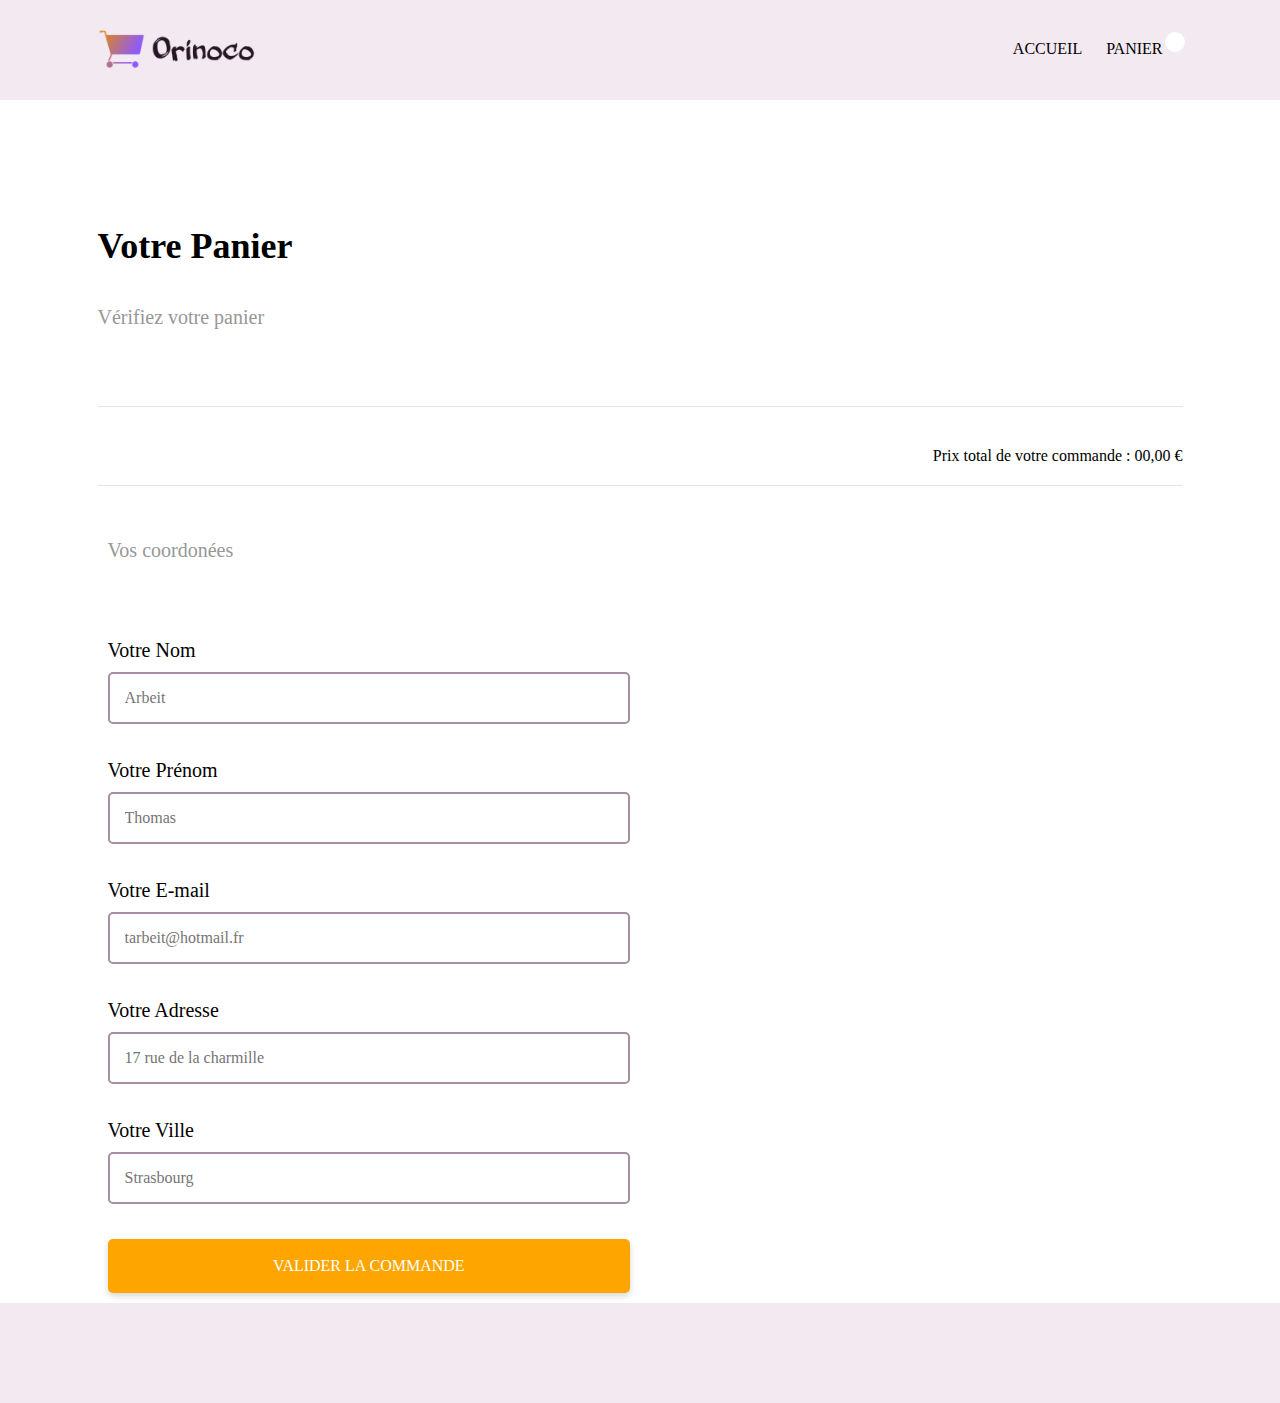
==== html/cart.html @ 815bcef6 "Premier commit bien tardif (je n'ai pas utilisé git pour ce projet) le projet est presque termine, i" ====
<!DOCTYPE html>
<html lang="fr">
<head>
    <meta charset="UTF-8">
    <meta name="viewport" content="width=device-width, initial-scale=1.0">
    <link rel="stylesheet" href="https://cdnjs.cloudflare.com/ajax/libs/font-awesome/5.9.0/css/all.css">    <link rel="stylesheet" href="../css/style.css">
    <title>Document</title>
</head>
<body>
    <header>
        <div id="header" class="header">
            <a href="index.html" class="header__logo"><img src="../img/Image 1.png"></a>
            <nav class="header__nav">
                <ul>
                    <li> <a href="index.html" class="header__link">Accueil</a></li>
                    <li id="cart"><a href="cart.html" class="header__link">panier <span>0</span></a></li>
                </ul>
            </nav>
        </div>
    </header>
    <main class="l-container">
        <section id="cartElement">
            <h1>Votre Panier</h1>
            <h2>Vérifiez votre panier</h2>
            
            <div class="separation-line"></div>
            <div id="cartList">
                
            </div>
            <div class="separation-line"></div>
            <p class="error" id="error"></p>
            
        </section>
    </main>
    
    <article class="l-container">
        <form id="form" class="form">
            <h2 class="form__title">Vos coordonées</h2>
            <div class="form__box">
                <label for="lastName" class="form__label">Votre Nom</label>
                <input type="text" name="lastName" id="lastName" class="form__input" placeholder="Arbeit">
                <p class="form__icon form__iconError"><i class="fas fa-exclamation-circle"></i></p>
                <p class="form__icon form__iconSuccess"><i class="fas fa-check-circle"></i></p>
                <div class="form__errorMessage"></div>
            </div>
            <div class="form__box"> 
                <label for="firstName" class="form__label">Votre Prénom</label>
                <input type="text" name="firstName" id="firstName" class="form__input" placeholder="Thomas">
                <p class="form__icon form__iconError"><i class="fas fa-exclamation-circle"></i></p>
                <p class="form__icon form__iconSuccess"><i class="fas fa-check-circle"></i></p>
                <div class="form__errorMessage"></div>
            </div>
            <div class="form__box">
                <label for="eMail" class="form__label">Votre E-mail</label>
                <input type="email" name="eMail" id="eMail" class="form__input" placeholder="tarbeit@hotmail.fr">
                <p class="form__icon form__iconError"><i class="fas fa-exclamation-circle"></i></p>
                <p class="form__icon form__iconSuccess"><i class="fas fa-check-circle"></i></p>
                <div class="form__errorMessage"></div>
            </div>
            <div class="form__box">
                <label for="address" class="form__label">Votre Adresse</label>
                <input type="text" name="address" id="address" class="form__input" placeholder="17 rue de la charmille">
                <p class="form__icon form__iconError"><i class="fas fa-exclamation-circle"></i></p>
                <p class="form__icon form__iconSuccess"><i class="fas fa-check-circle"></i></p>
                <div class="form__errorMessage"></div>
            </div>
            <div class="form__box">
                <label for="city" class="form__label">Votre Ville</label>
                <input type="text" name="city" id="city" class="form__input" placeholder="Strasbourg">
                <p class="form__icon form__iconError"><i class="fas fa-exclamation-circle"></i></p>
                <p class="form__icon form__iconSuccess"><i class="fas fa-check-circle"></i></p>
                <div class="form__errorMessage"></div>
            </div>

            <button type="submit" class="form__submit">Valider la commande</button>
        </form>
    </article>
    
    <footer class="footer">
    </footer>


    <script src="../js/function.js"></script>
    <script src="../js/cart.js"></script>
    <script src="../js/form.js"></script>
</body>
</html>
---- css/style.css ----
* {
  font-family: "Montserrat";
}

* {
  box-sizing: border-box;
  margin: 0;
  padding: 0;
  font-size: 16px;
}

body {
  display: flex;
  flex-direction: column;
  align-items: center;
}

header {
  position: fixed;
  top: 0;
  right: 0;
  left: 0;
  height: 100px;
  width: 100%;
  z-index: 1;
  background-color: #F3E9F1;
  display: flex;
  justify-content: center;
  align-items: center;
  margin-bottom: 125px;
}

ul {
  display: flex;
}

li {
  list-style-type: none;
}

a {
  text-decoration: none;
  color: black;
}

h1 {
  font-size: 36px;
  margin-bottom: 36px;
  margin-top: 225px;
}

h2 {
  font-size: 20px;
  line-height: 28px;
  font-weight: 400;
  color: #979797;
  margin-bottom: 75px;
}

section {
  width: 100%;
}

.blocTeddy {
  height: 350px;
  width: 250px;
  border-radius: 10px;
  margin-bottom: 30px;
  background-color: white;
  box-shadow: 0px 0px 15px rgba(175, 175, 175, 0.562);
  overflow: hidden;
  cursor: pointer;
  transition: background-color 300ms ease-in-out;
  transition: box-shadow 300ms ease-in-out;
}
.blocTeddy__img {
  width: 100%;
  height: 260px;
  overflow: hidden;
  display: flex;
  justify-content: center;
  align-items: center;
}
.blocTeddy__name {
  padding: 10px;
}
.blocTeddy__price {
  padding: 10px;
}
.blocTeddy img {
  height: 100%;
  width: auto;
  transition: transform 300ms ease-in-out;
}
.blocTeddy:hover {
  background-color: #F3E9F1;
  box-shadow: 0px 0px 35px rgba(175, 175, 175, 0.562);
}
.blocTeddy:hover > .blocTeddy__img img {
  transform: scale(1.2);
}

.separation-line {
  width: 100%;
  height: 1px;
  background-color: #E4E4E4;
  margin-bottom: 40px;
}

#cartList {
  width: 100%;
}

.cartArticles {
  display: flex;
  flex-wrap: wrap;
  align-items: center;
  position: relative;
  width: 100%;
  margin-bottom: 10px;
  padding: 10px;
  border-radius: 10px;
  border: 2px solid #F0F0F0;
  overflow: hidden;
}
.cartArticles__img {
  height: 110px;
  width: 150px;
  min-height: 110px;
  min-width: 150px;
  display: flex;
  justify-content: center;
  align-items: center;
  overflow: hidden;
  margin-right: 20px;
}
.cartArticles__img img {
  max-width: 100%;
  min-width: 100%;
}
.cartArticles__productName {
  margin-bottom: 19px;
  color: black;
}
.cartArticles__productInfos {
  width: 180px;
}
.cartArticles__quantityAndButtons {
  display: flex;
  align-items: center;
}
.cartArticles__unitPrice, .cartArticles__quantityText {
  color: #9F9F9F;
  font-weight: 300;
  margin-bottom: 4px;
}
.cartArticles__quantityText {
  margin-right: 8px;
}
.cartArticles__quantityButton {
  display: flex;
  justify-content: center;
  align-items: center;
  width: 20px;
  height: 20px;
  background-color: #A68FA1;
  color: white;
  border: none;
  border-radius: 50%;
  margin-right: 10px;
  cursor: pointer;
}
.cartArticles__quantityButton:hover {
  opacity: 0.8;
}
.cartArticles__quantityButton:active {
  opacity: 0.2;
}
.cartArticles__quantityButton:focus, .cartArticles__quantityButton:active {
  outline: none;
}
.cartArticles__quantityButton--disabled {
  background-color: grey;
  opacity: 0.3;
}
.cartArticles__quantityButton--disabled:hover {
  opacity: 0.3;
}
.cartArticles__quantityNumber {
  margin-right: 10px;
}
.cartArticles__totalPrice {
  margin-left: 20%;
}
.cartArticles__delete {
  height: 25px;
  width: 25px;
  position: absolute;
  top: 10px;
  right: 0px;
  font-size: 10px;
}

button {
  height: 54px;
  width: 210px;
  text-transform: uppercase;
  background-color: #D0F2F1;
  border-radius: 10px;
  border: none;
  box-shadow: 0px 3px 6px rgba(0, 0, 0, 0.16);
  cursor: pointer;
  transition: opacity 200ms;
}
button:hover {
  opacity: 0.7;
}
button:active {
  box-shadow: none;
  opacity: 0.5;
}

.header {
  max-width: 1085px;
  width: 90%;
  background-color: #F3E9F1;
  display: flex;
  justify-content: space-between;
  align-items: center;
}
.header__link {
  display: flex;
  color: black;
  margin-left: 24px;
  font-size: 1rem;
  text-transform: uppercase;
  transition: color 100ms ease-out;
}
.header__link:hover {
  color: #A68FA1;
}
.header__link span {
  display: flex;
  align-items: center;
  justify-content: center;
  position: relative;
  top: -8px;
  right: -2px;
  width: 20px;
  height: 20px;
  border-radius: 100px;
  background-color: white;
}

.l-container {
  max-width: 1085px;
  width: 90%;
  display: flex;
}

.productBloc {
  width: 100%;
  display: flex;
  flex-wrap: wrap;
  justify-content: space-between;
}
.productBloc__img {
  width: 47%;
  height: 380px;
  border-radius: 10px;
  box-shadow: 0px 0px 15px rgba(175, 175, 175, 0.562);
  overflow: hidden;
  display: flex;
  justify-content: center;
  align-items: center;
}
.productBloc__img img {
  height: 100%;
}
.productBloc__info {
  width: 47%;
}
.productBloc__title {
  margin-bottom: 17px;
  color: black;
  font-size: 25px;
  font-weight: 600;
}
.productBloc__title--noMargin {
  margin: 0px 12px 0px 0px;
}
.productBloc__descriptionText {
  margin-bottom: 40px;
  color: #979797;
  font-size: 18px;
  font-weight: 300;
  line-height: 24px;
  text-align: justify;
}
.productBloc__colorParagraphe {
  font-size: 18px;
  margin-bottom: 12px;
  display: none;
}
.productBloc__colorChoices {
  margin: 12px 0px 40px;
  display: block;
  width: 100%;
  height: 40px;
  color: #979797;
  border-radius: 6px;
  border: none;
  box-shadow: 0px 0px 12px rgba(175, 175, 175, 0.562);
  padding: 0px 16px;
}
.productBloc__addCartAndPrice {
  display: flex;
  align-items: center;
}
.productBloc__price {
  color: #979797;
  font-size: 25px;
  margin-right: 40px;
}

.form {
  border-radius: 9px;
  padding: 10px;
  width: 50%;
}
.form__box {
  height: 120px;
  position: relative;
}
.form__label {
  display: block;
  margin-bottom: 10px;
  font-size: 20px;
}
.form__input {
  display: block;
  width: 100%;
  margin-bottom: 7px;
  padding: 15px;
  border-radius: 5px;
  border: 2px solid #A68FA1;
}
.form__input:focus {
  background-color: #F3E9F1;
}
.form__input--error {
  border-color: red;
}
.form__input--success {
  border-color: #00c900;
}
.form__icon {
  position: absolute;
  top: 50px;
  right: 10px;
  visibility: hidden;
}
.form__icon--visible {
  visibility: visible;
}
.form__iconSuccess {
  color: #00c900;
}
.form__iconError {
  color: red;
}
.form__errorMessage {
  color: red;
  font-size: 14px;
}
.form__submit {
  width: 100%;
  background-color: orange;
  color: white;
  border-radius: 5px;
}

.footer {
  height: 100px;
  width: 100%;
  background-color: #F3E9F1;
}

#liste {
  display: flex;
  justify-content: space-between;
  flex-wrap: wrap;
}

.cartPrice {
  margin: 20px 0;
  text-align: end;
}

.coordonnees {
  color: black;
  margin-top: 100px;
  margin-bottom: 25px;
  font-weight: 600;
}

.form-example {
  margin-right: 1%;
  position: relative;
}
.form-example label {
  display: block;
  margin-bottom: -10px;
}
.form-example input {
  border-radius: 9px;
  border: 1px solid #F0F0F0;
  height: 33px;
  width: 246px;
}
.form-example input:focus {
  background-color: #F3E9F1;
}
.form-example span {
  position: absolute;
  top: 0;
  right: 0;
  color: #A68FA1;
}

.form__coordonnees {
  display: flex;
  margin-bottom: 16px;
  flex-wrap: wrap;
}

.error {
  background-color: #eeee9d;
  color: red;
  font-size: 16px;
}

/*# sourceMappingURL=style.css.map */
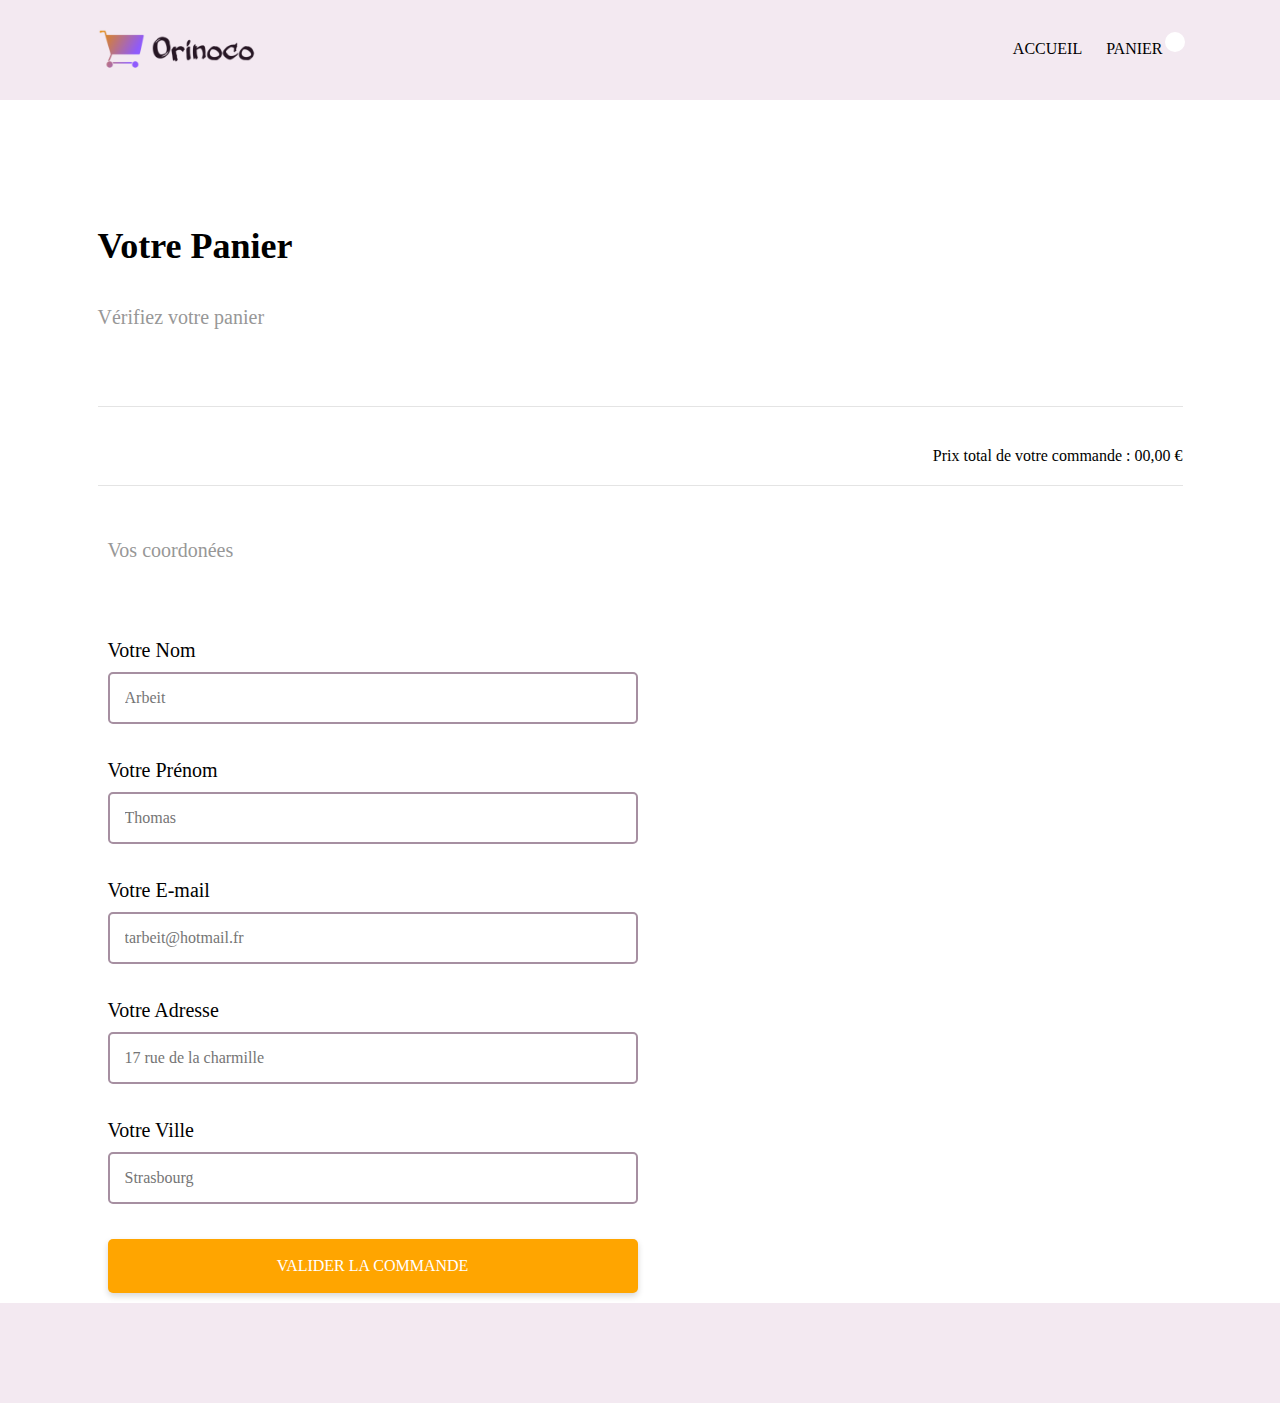
==== commit 72388442: "Problème, la vérification pour aller a la page de remerciement se faisait après l'envoie au serveur " ====
--- a/html/cart.html
+++ b/html/cart.html
@@ -28,7 +28,6 @@
                 
             </div>
             <div class="separation-line"></div>
-            <p class="error" id="error"></p>
             
         </section>
     </main>
@@ -73,7 +72,9 @@
             </div>
 
             <button type="submit" class="form__submit">Valider la commande</button>
+            <p class="error" id="error"></p>
         </form>
+        
     </article>
     
     <footer class="footer">
--- a/css/style.css
+++ b/css/style.css
@@ -66,12 +66,25 @@
   width: 250px;
   border-radius: 10px;
   margin-bottom: 30px;
+  margin-right: 20px;
   background-color: white;
   box-shadow: 0px 0px 15px rgba(175, 175, 175, 0.562);
   overflow: hidden;
   cursor: pointer;
   transition: background-color 300ms ease-in-out;
   transition: box-shadow 300ms ease-in-out;
+}
+@media screen and (max-width: 906px) {
+  .blocTeddy {
+    width: 45%;
+    min-width: 230px;
+  }
+}
+@media screen and (max-width: 555px) {
+  .blocTeddy {
+    margin-right: 0px;
+    width: 100%;
+  }
 }
 .blocTeddy__img {
   width: 100%;
@@ -191,6 +204,16 @@
 }
 .cartArticles__totalPrice {
   margin-left: 20%;
+}
+@media screen and (max-width: 722px) {
+  .cartArticles__totalPrice {
+    margin: 10px 0 10px 171px;
+  }
+}
+@media screen and (max-width: 415px) {
+  .cartArticles__totalPrice {
+    margin-left: 0;
+  }
 }
 .cartArticles__delete {
   height: 25px;
@@ -228,6 +251,11 @@
   justify-content: space-between;
   align-items: center;
 }
+@media screen and (max-width: 555px) {
+  .header {
+    flex-direction: column;
+  }
+}
 .header__link {
   display: flex;
   color: black;
@@ -264,6 +292,11 @@
   flex-wrap: wrap;
   justify-content: space-between;
 }
+@media screen and (max-width: 722px) {
+  .productBloc {
+    flex-direction: column;
+  }
+}
 .productBloc__img {
   width: 47%;
   height: 380px;
@@ -274,11 +307,22 @@
   justify-content: center;
   align-items: center;
 }
+@media screen and (max-width: 722px) {
+  .productBloc__img {
+    width: 100%;
+    margin-bottom: 20px;
+  }
+}
 .productBloc__img img {
   height: 100%;
 }
 .productBloc__info {
   width: 47%;
+}
+@media screen and (max-width: 722px) {
+  .productBloc__info {
+    width: 100%;
+  }
 }
 .productBloc__title {
   margin-bottom: 17px;
@@ -317,16 +361,27 @@
   display: flex;
   align-items: center;
 }
+@media screen and (max-width: 1168px) {
+  .productBloc__addCartAndPrice {
+    display: block;
+  }
+}
 .productBloc__price {
   color: #979797;
   font-size: 25px;
   margin-right: 40px;
 }
+@media screen and (max-width: 722px) {
+  .productBloc__addToCart {
+    width: 100%;
+    margin: 15px 0;
+  }
+}
 
 .form {
   border-radius: 9px;
   padding: 10px;
-  width: 50%;
+  width: 550px;
 }
 .form__box {
   height: 120px;
@@ -388,7 +443,6 @@
 
 #liste {
   display: flex;
-  justify-content: space-between;
   flex-wrap: wrap;
 }
 
